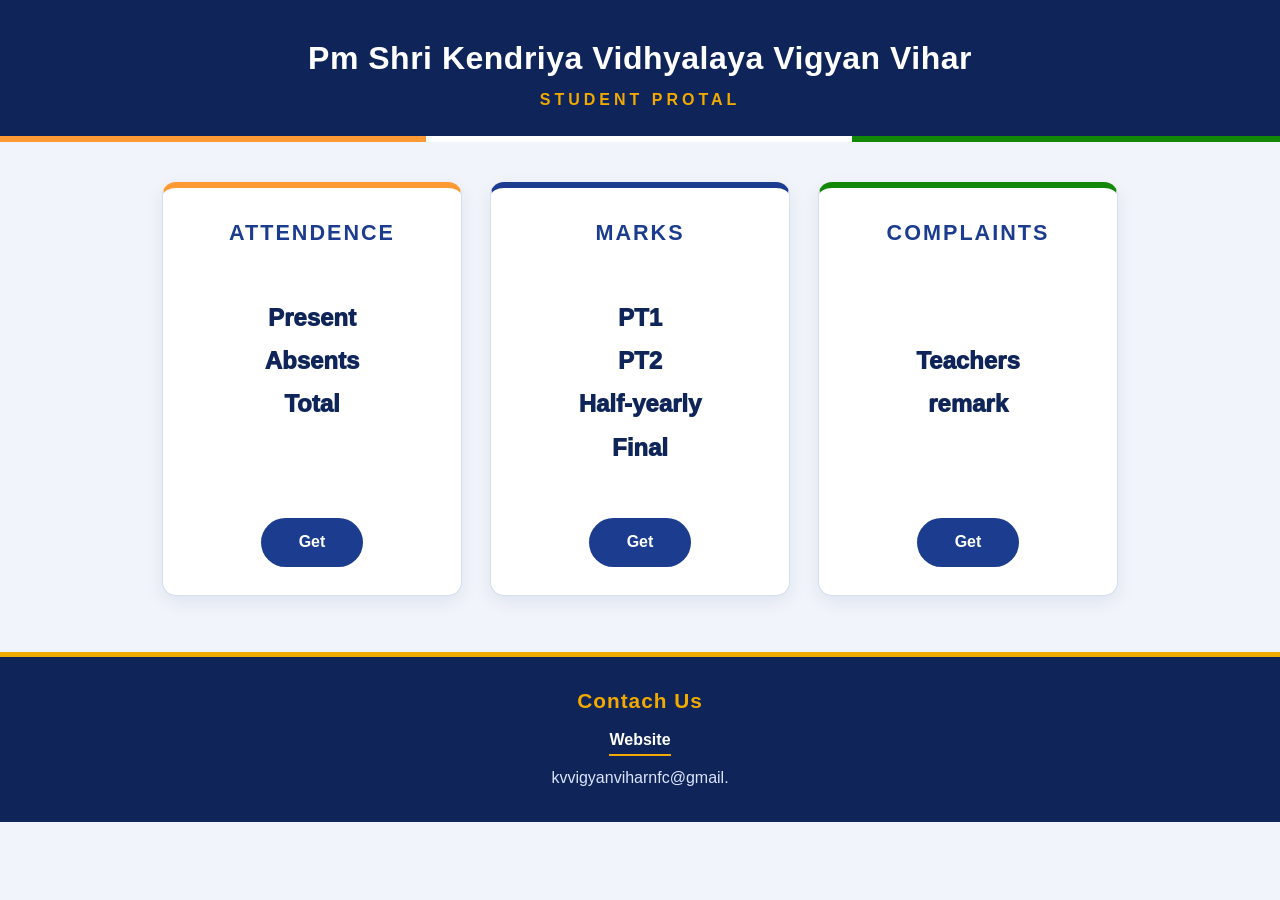
==== index.html @ 6195eb5b "Add files via upload" ====
<!DOCTYPE html>
<html lang="en">
<head>
    <meta charset="UTF-8">
    <meta name="viewport" content="width=device-width", initial-scale="1.0">
    <title>Excel tech Solution</title>
    <link rel="stylesheet" href="styleIndex.css">
</head>
<body>
    <h1 class="Title1">Pm Shri Kendriya Vidhyalaya Vigyan Vihar</h1><br><h1 class="Title2">Student Protal</h1>
    <nav class="telling">
        <h2 class="products">ATTENDENCE<br><br>Present<br> Absents<br> Total<br><br><br><a class="excel" href="attendence.html">Get</a></h2>
        <h2 class="products">MARKS<br><br>PT1<br>PT2<br>Half-yearly<br>Final<br><br><a class="tech" href="marks.html">Get</a></h2>
        <h2 class="products">COMPLAINTS<br><br><br>Teachers<br> remark<br><br><br><a class="website" href="complaints.html">Get</a></h2>
    </nav>
    <nav class="Contach">
        <footer>
        <h2>Contach Us</h2>
        <a class="website"href="https://nfcvigyanvihar.kvs.ac.in">Website</a><br><h3> kvvigyanviharnfc@gmail.</h3>
        </footer>
    </nav>
</body>
</html>
---- styleIndex.css ----
/* ==========================================
   Home page - Kendriya Vidyalaya theme
   (same colours as the attendance page)
   ========================================== */

:root {
    --blue: #1c3d8f;
    --blue-dark: #0f2559;
    --gold: #f2a900;
    --bg: #f1f4fa;
    --card: #ffffff;
    --text: #1f2937;
    --border: #d5ddee;
}

* {
    box-sizing: border-box;
}

body {
    margin: 0;
    background: var(--bg);
    color: var(--text);
    font-family: "Segoe UI", Roboto, "Helvetica Neue", Arial, sans-serif;
    line-height: 1.5;
}

/* the <br> between the two titles is not needed */
body > br {
    display: none;
}


/* ---------- HEADER ---------- */

.Title1,
.Title2 {
    margin: 0;
    text-align: center;
    background: var(--blue-dark);
}

.Title1 {
    padding: 34px 16px 6px;
    color: #fff;
    font-size: 2rem;
    letter-spacing: 0.5px;
}

.Title2 {
    position: relative;
    margin-bottom: 40px;
    padding: 0 16px 30px;
    color: var(--gold);
    font-size: 1rem;
    font-weight: 700;
    letter-spacing: 4px;
    text-transform: uppercase;
}

/* tricolour stripe */
.Title2::after {
    content: "";
    position: absolute;
    left: 0;
    right: 0;
    bottom: 0;
    height: 6px;
    background: linear-gradient(90deg,
        #ff9933 0 33.3%,
        #ffffff 33.3% 66.6%,
        #138808 66.6% 100%);
}


/* ---------- CARDS ---------- */

.telling {
    display: flex;
    flex-wrap: wrap;
    justify-content: center;
    gap: 28px;
    max-width: 1000px;
    margin: 0 auto;
    padding: 0 16px;
}

.products {
    flex: 1 1 260px;
    max-width: 300px;
    margin: 0;
    padding: 26px 20px 28px;
    text-align: center;
    color: var(--blue-dark);
    font-size: 1.5rem;
    font-weight: 1000;
    line-height: 1.8;
    background: var(--card);
    border: 1px solid var(--border);
    border-top: 6px solid var(--gold);
    border-radius: 14px;
    box-shadow: 0 6px 18px rgba(15, 37, 89, 0.08);
    transition: transform 0.2s, box-shadow 0.2s;
}

.products:hover {
    transform: translateY(-6px);
    box-shadow: 0 14px 28px rgba(15, 37, 89, 0.16);
}

/* card title = first line of each card */
.products::first-line {
    color: var(--blue);
    font-size: 1.35rem;
    font-weight: 800;
    letter-spacing: 2px;
}

/* tricolour top borders: saffron, blue, green */
.products:nth-child(1) {
    border-top-color: #ff9933;
}

.products:nth-child(2) {
    border-top-color: var(--blue);
}

.products:nth-child(3) {
    border-top-color: #138808;
}


/* ---------- "GET" BUTTONS ---------- */

.excel,
.tech,
.website {
    display: inline-block;
    margin-top: 6px;
    padding: 10px 38px;
    color: #fff;
    font-size: 1rem;
    font-weight: 600;
    text-decoration: none;
    background: var(--blue);
    border-radius: 999px;
    transition: background 0.2s, color 0.2s;
}

.excel:hover,
.tech:hover,
.website:hover {
    color: var(--blue-dark);
    background: var(--gold);
}


/* ---------- FOOTER ---------- */

.Contach {
    margin-top: 56px;
    padding: 28px 16px 32px;
    text-align: center;
    color: #fff;
    background: var(--blue-dark);
    border-top: 5px solid var(--gold);
}

.Contach footer h2 {
    margin: 0 0 12px;
    color: var(--gold);
    font-size: 1.3rem;
    letter-spacing: 1px;
}

.Contach footer h3 {
    margin: 10px 0 0;
    color: #dbe4fa;
    font-size: 1rem;
    font-weight: 400;
}

/* footer link overrides the button style above */
.Contach .website {
    margin: 0;
    padding: 0 0 2px;
    color: #fff;
    font-weight: 600;
    background: none;
    border-bottom: 2px solid var(--gold);
    border-radius: 0;
}

.Contach .website:hover {
    color: var(--gold);
    background: none;
}


/* ---------- MOBILE ---------- */

@media (max-width: 600px) {
    .Title1 {
        padding-top: 26px;
        font-size: 1.4rem;
    }

    .Title2 {
        font-size: 0.85rem;
        letter-spacing: 3px;
    }

    .products {
        max-width: 100%;
    }
}
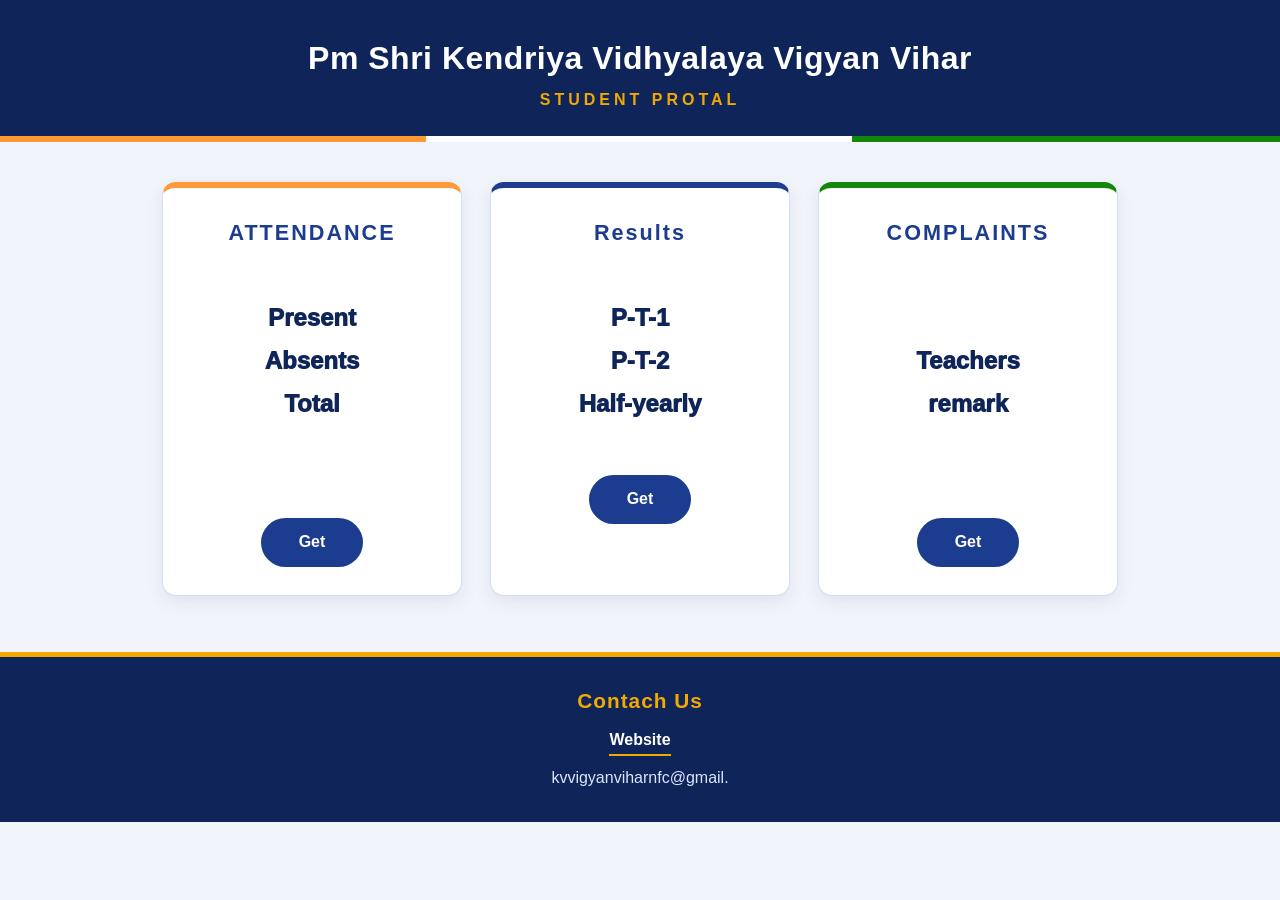
==== commit 94dc89a8: "Fix spelling and update attendance section in HTML" ====
--- a/index.html
+++ b/index.html
@@ -9,8 +9,8 @@
 <body>
     <h1 class="Title1">Pm Shri Kendriya Vidhyalaya Vigyan Vihar</h1><br><h1 class="Title2">Student Protal</h1>
     <nav class="telling">
-        <h2 class="products">ATTENDENCE<br><br>Present<br> Absents<br> Total<br><br><br><a class="excel" href="attendence.html">Get</a></h2>
-        <h2 class="products">MARKS<br><br>PT1<br>PT2<br>Half-yearly<br>Final<br><br><a class="tech" href="marks.html">Get</a></h2>
+        <h2 class="products">ATTENDANCE<br><br>Present<br> Absents<br> Total<br><br><br><a class="excel" href="attendence.html">Get</a></h2>
+        <h2 class="products">Results<br><br>P-T-1<br>P-T-2<br>Half-yearly<br><br><a class="tech" href="marks.html">Get</a></h2>
         <h2 class="products">COMPLAINTS<br><br><br>Teachers<br> remark<br><br><br><a class="website" href="complaints.html">Get</a></h2>
     </nav>
     <nav class="Contach">
@@ -20,4 +20,4 @@
         </footer>
     </nav>
 </body>
-</html>+</html>
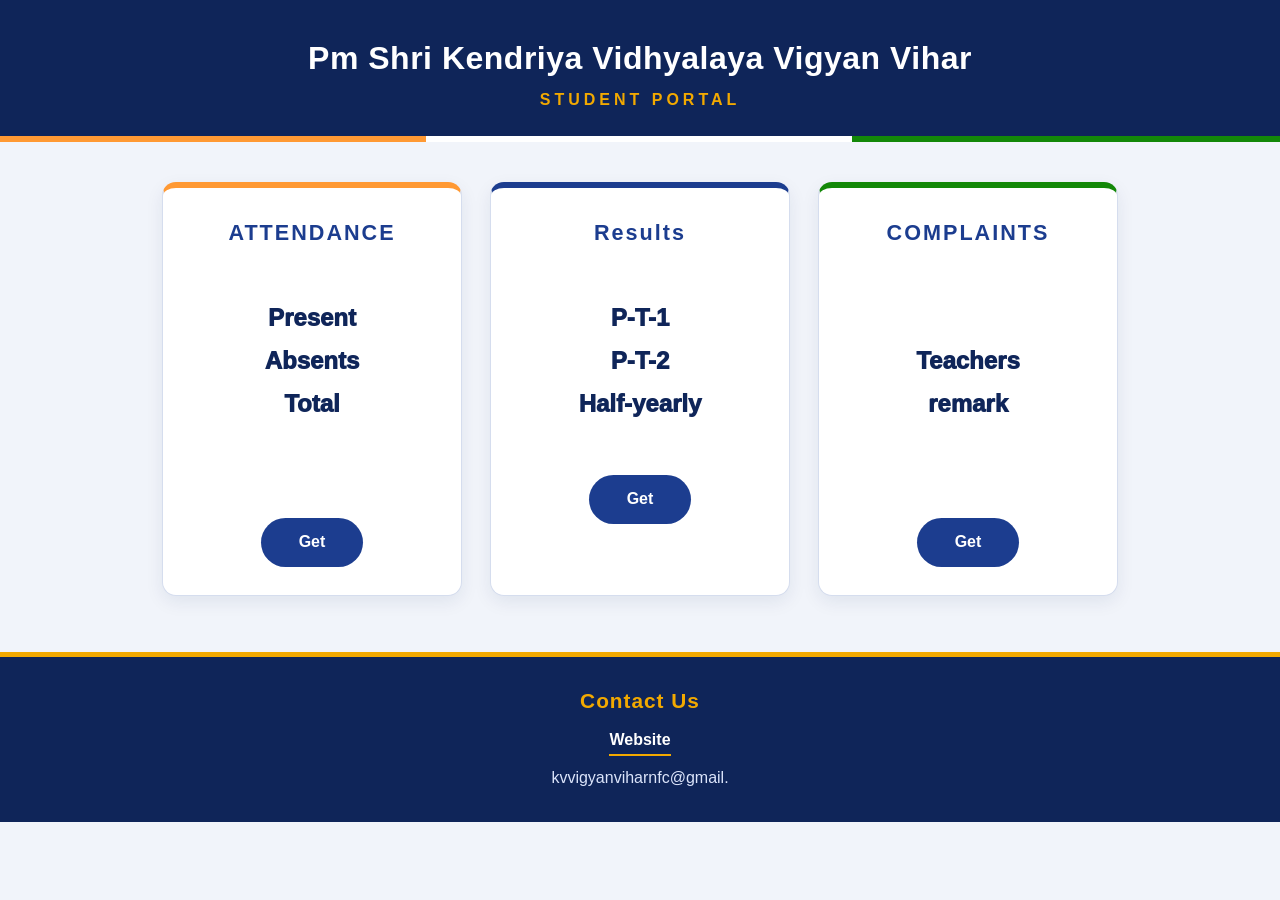
==== commit c256ec50: "Fix spelling errors and update title in index.html Corrected spelling errors in the HTML content and" ====
--- a/index.html
+++ b/index.html
@@ -7,7 +7,7 @@
     <link rel="stylesheet" href="styleIndex.css">
 </head>
 <body>
-    <h1 class="Title1">Pm Shri Kendriya Vidhyalaya Vigyan Vihar</h1><br><h1 class="Title2">Student Protal</h1>
+    <h1 class="Title1">Pm Shri Kendriya Vidhyalaya Vigyan Vihar</h1><br><h1 class="Title2">Student Portal</h1>
     <nav class="telling">
         <h2 class="products">ATTENDANCE<br><br>Present<br> Absents<br> Total<br><br><br><a class="excel" href="attendence.html">Get</a></h2>
         <h2 class="products">Results<br><br>P-T-1<br>P-T-2<br>Half-yearly<br><br><a class="tech" href="marks.html">Get</a></h2>
@@ -15,7 +15,7 @@
     </nav>
     <nav class="Contach">
         <footer>
-        <h2>Contach Us</h2>
+        <h2>Contact Us</h2>
         <a class="website"href="https://nfcvigyanvihar.kvs.ac.in">Website</a><br><h3> kvvigyanviharnfc@gmail.</h3>
         </footer>
     </nav>
